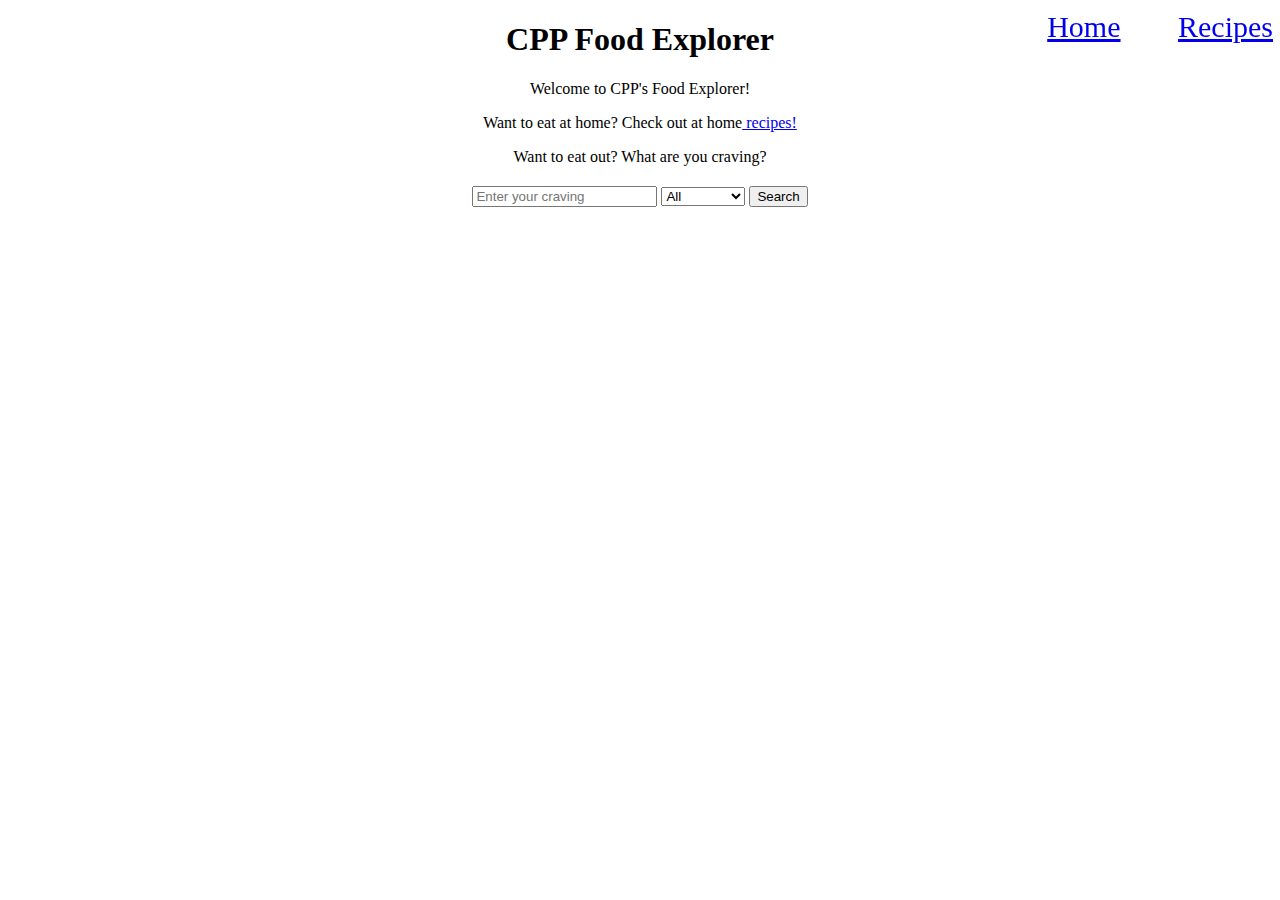
==== index.html @ a8abfef2 "Finished Recipes&Linkage" ====
<!DOCTYPE html>
<html lang="en">
<head>
    <meta charset="UTF-8">
    <meta name="viewport" content="width=device-width, initial-scale=1.0">
    <link href="styles.css" rel="stylesheet">
    <title>CPP Food Explorer</title>
</head>
<body>
    
	<div class="Header">
		<div class="init">
		</div>

		<div class="buttons">
			<a href="index.html">Home</a>
			<a href="recipes.html">Recipes</a>
		</div>
	</div>


    <h1>CPP Food Explorer</h1>
    <p>Welcome to CPP's Food Explorer!</p>
    <p>Want to eat at home? Check out at home<a href="recipes.html"> recipes!</a></p>
    <p>Want to eat out? What are you craving?</p>

        <!-- search bar -->
        <div class="search">
            <form id="searchForm">
                <input type="text" id="searchInput" placeholder="Enter your craving">
                <select id="filterOptions">
                    <option value="all">All</option>
                    <option value="cheap">Cheap</option>
                    <option value="moderate">Moderate</option>
                    <option value="expensive">Expensive</option>
                </select> 
                <button type="submit">Search</button>
                
            </form>
        </div>

</body>
</html>
---- styles.css ----
h1 {
    text-align: center;
}

p {
    text-align: center;
}


.search {
    text-align: center;
    margin-top: 20px; 
}

#searchForm {
    display: inline-block;
}

.Header{
    position: fixed;
    text-align: left; /*shifts to the right*/
    color: #FFDB59;
    font-size: 30px; /*changes font size to 30px*/
    word-spacing: 50px; /*adds spaces between the words*/
    display: flex; /*flex box that makes sure everything stays as a row despite change in screen size*/
    align-items: baseline; /*makes all the elements (words and circle) line up*/
    flex-direction: row; /*flex box that makes sure everything stays as a row despite change in screen size*/
    top: 10px;
    z-index: 999;
    width: 100%;
}

/* Add your CSS styles here */
.recipes-heading {
    text-align: center;
    font-family: Arial, sans-serif;
    font-size: 28px;
    color: #333; /* Change the color as desired */
    margin-top: 50px; /* Adjust the margin-top as needed */
}

.breaky{
    text-decoration: underline;
}

.buttons {
    margin-right: 15px;
    margin-left: auto;
}
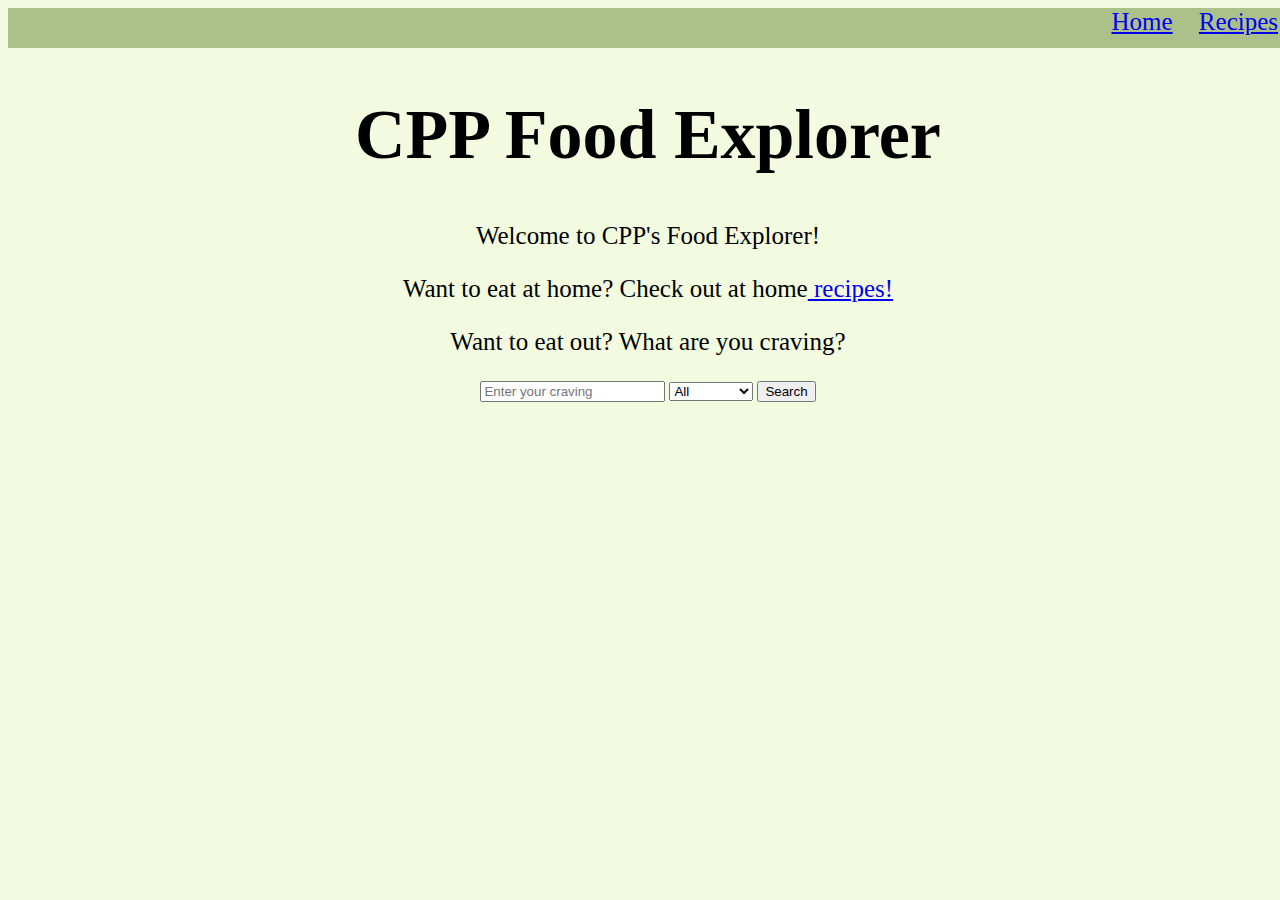
==== commit 72760621: "reorganized recipes" ====
--- a/index.html
+++ b/index.html
@@ -8,21 +8,19 @@
 </head>
 <body>
     
-	<div class="Header">
-		<div class="init">
-		</div>
-
-		<div class="buttons">
+	<div class="Header"> 
+		<nav class="buttons">
 			<a href="index.html">Home</a>
 			<a href="recipes.html">Recipes</a>
-		</div>
+        </nav>
 	</div>
 
-
-    <h1>CPP Food Explorer</h1>
-    <p>Welcome to CPP's Food Explorer!</p>
-    <p>Want to eat at home? Check out at home<a href="recipes.html"> recipes!</a></p>
-    <p>Want to eat out? What are you craving?</p>
+    <div class="intro">
+        <h1>CPP Food Explorer</h1>
+        <p>Welcome to CPP's Food Explorer!</p>
+        <p>Want to eat at home? Check out at home<a href="recipes.html"> recipes!</a></p>
+        <p>Want to eat out? What are you craving?</p>
+    </div>
 
         <!-- search bar -->
         <div class="search">
@@ -39,5 +37,5 @@
             </form>
         </div>
 
-</body>
+    </body>
 </html>
--- a/styles.css
+++ b/styles.css
@@ -1,12 +1,3 @@
-h1 {
-    text-align: center;
-}
-
-p {
-    text-align: center;
-}
-
-
 .search {
     text-align: center;
     margin-top: 20px; 
@@ -16,35 +7,71 @@
     display: inline-block;
 }
 
-.Header{
-    position: fixed;
-    text-align: left; /*shifts to the right*/
-    color: #FFDB59;
-    font-size: 30px; /*changes font size to 30px*/
-    word-spacing: 50px; /*adds spaces between the words*/
-    display: flex; /*flex box that makes sure everything stays as a row despite change in screen size*/
-    align-items: baseline; /*makes all the elements (words and circle) line up*/
-    flex-direction: row; /*flex box that makes sure everything stays as a row despite change in screen size*/
-    top: 10px;
-    z-index: 999;
+h1 {
+    text-align: center;
+    font-size: 70px;
+}
+
+p {
+    text-align: center;
+    font-size: 25px;
+}
+
+.Header {
+    height: 40px;
+    background-color: #ACC18A;
+}
+
+nav {
+    font-size: 25px;
+    text-align: right;
+}
+
+nav > a {
+    margin-left: 10px;
+    margin-right: 10px;
+}
+
+body {
+    background-color: #f2fbe0;
     width: 100%;
 }
 
-/* Add your CSS styles here */
 .recipes-heading {
-    text-align: center;
-    font-family: Arial, sans-serif;
-    font-size: 28px;
-    color: #333; /* Change the color as desired */
-    margin-top: 50px; /* Adjust the margin-top as needed */
+    color: #1D4E89;
 }
 
-.breaky{
-    text-decoration: underline;
+.breakfast {
+    margin: 20px;
 }
 
-.buttons {
-    margin-right: 15px;
-    margin-left: auto;
+h2 {
+    background-color: #ACC18A;
+    font-size: 30px;
+    text-align: center;
 }
 
+h3 {
+    font-size: 27px;
+    color: #1D4E89;
+}
+
+.breakfast > h2 {
+    text-align: center;
+    
+}
+
+.breakfast-1, .breakfast-2 {
+    display: flex;
+    flex: wrap;
+    width: 100%;
+}
+
+.ingredients {
+    width: 50%;
+    font-size: 22px;
+}
+.instructions {
+    width: 50%;
+    font-size: 22px;
+}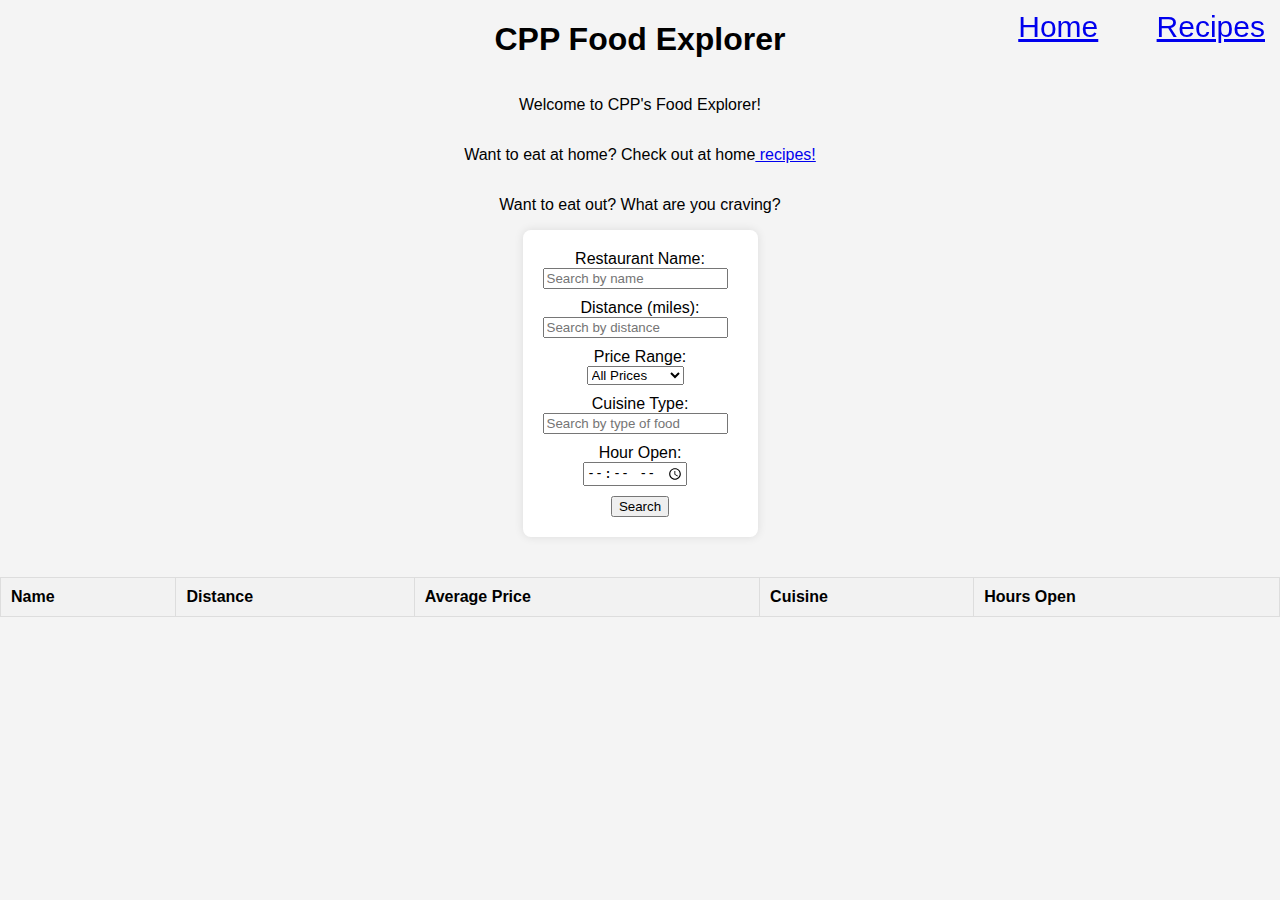
==== commit f8489c08: "added search bar; bug to fix: results don't show" ====
--- a/index.html
+++ b/index.html
@@ -8,34 +8,62 @@
 </head>
 <body>
     
-	<div class="Header"> 
-		<nav class="buttons">
+	<div class="Header">
+		<div class="init">
+		</div>
+
+		<div class="buttons">
 			<a href="index.html">Home</a>
 			<a href="recipes.html">Recipes</a>
-        </nav>
+		</div>
 	</div>
 
-    <div class="intro">
-        <h1>CPP Food Explorer</h1>
-        <p>Welcome to CPP's Food Explorer!</p>
-        <p>Want to eat at home? Check out at home<a href="recipes.html"> recipes!</a></p>
-        <p>Want to eat out? What are you craving?</p>
+
+    <h1>CPP Food Explorer</h1>
+    <p>Welcome to CPP's Food Explorer!</p>
+    <p>Want to eat at home? Check out at home<a href="recipes.html"> recipes!</a></p>
+    <p>Want to eat out? What are you craving?</p>
+
+      <div id="search-bar">
+        <label for="search-name">Restaurant Name:</label>
+        <input type="text" class="search-input" id="search-name" placeholder="Search by name">
+
+        <label for="search-distance">Distance (miles):</label>
+        <input type="number" class="search-input" id="search-distance" placeholder="Search by distance">
+
+
+        <label for="search-price">Price Range:</label>
+        <select class="search-input" id="search-price">
+            <option value="">All Prices</option>
+            <option value="$">Low ($)</option>
+            <option value="$$">Medium ($$)</option>
+            <option value="$$$">High ($$$)</option>
+        </select>
+
+        <label for="search-food">Cuisine Type:</label>
+        <input type="text" class="search-input" id="search-food" placeholder="Search by type of food">
+
+        <label for="search-hours">Hour Open:</label>
+        <input type="time" class="search-input" id="search-hours" placeholder="Search by hours open">
+        
+        <button id="search-button" onclick="searchRestaurants()">Search</button>
+
     </div>
 
-        <!-- search bar -->
-        <div class="search">
-            <form id="searchForm">
-                <input type="text" id="searchInput" placeholder="Enter your craving">
-                <select id="filterOptions">
-                    <option value="all">All</option>
-                    <option value="cheap">Cheap</option>
-                    <option value="moderate">Moderate</option>
-                    <option value="expensive">Expensive</option>
-                </select> 
-                <button type="submit">Search</button>
-                
-            </form>
-        </div>
+      <table id="restaurant-table">
+        <thead>
+            <tr>
+                <th>Name</th>
+                <th>Distance</th>
+                <th> Average Price</th>
+                <th>Cuisine</th>
+                <th>Hours Open</th>
+            </tr>
+        </thead>
+        <tbody id="table-body">
+            <!-- Restaurant data will be dynamically added here -->
+        </tbody>
+    </table>
 
-    </body>
+</body>
 </html>
--- a/styles.css
+++ b/styles.css
@@ -1,3 +1,12 @@
+h1 {
+    text-align: center;
+}
+
+p {
+    text-align: center;
+}
+
+
 .search {
     text-align: center;
     margin-top: 20px; 
@@ -7,71 +16,91 @@
     display: inline-block;
 }
 
-h1 {
-    text-align: center;
-    font-size: 70px;
+.Header{
+    position: fixed;
+    text-align: left; /*shifts to the right*/
+    color: #FFDB59;
+    font-size: 30px; /*changes font size to 30px*/
+    word-spacing: 50px; /*adds spaces between the words*/
+    display: flex; /*flex box that makes sure everything stays as a row despite change in screen size*/
+    align-items: baseline; /*makes all the elements (words and circle) line up*/
+    flex-direction: row; /*flex box that makes sure everything stays as a row despite change in screen size*/
+    top: 10px;
+    z-index: 999;
+    width: 100%;
 }
 
-p {
+/* Add your CSS styles here */
+.recipes-heading {
     text-align: center;
-    font-size: 25px;
+    font-family: Arial, sans-serif;
+    font-size: 28px;
+    color: #333; /* Change the color as desired */
+    margin-top: 50px; /* Adjust the margin-top as needed */
 }
 
-.Header {
-    height: 40px;
-    background-color: #ACC18A;
+.breaky{
+    text-decoration: underline;
 }
 
-nav {
-    font-size: 25px;
-    text-align: right;
-}
-
-nav > a {
-    margin-left: 10px;
-    margin-right: 10px;
+.buttons {
+    margin-right: 15px;
+    margin-left: auto;
 }
 
 body {
-    background-color: #f2fbe0;
-    width: 100%;
+  font-family: Arial, sans-serif;
+  background-color: #f4f4f4;
+  margin: 0;
+  padding: 0;
+  display: flex;
+  flex-direction: column;
+  align-items: center;
+  height: 100vh;
 }
 
-.recipes-heading {
-    color: #1D4E89;
+/* main page styles */
+#search-bar {
+  display: flex;
+  flex-direction: column;
+  align-items: center;
+  background-color: #fff;
+  padding: 20px;
+  border-radius: 8px;
+  box-shadow: 0 0 10px rgba(0, 0, 0, 0.1);
+  margin-bottom: 20px;
 }
 
-.breakfast {
-    margin: 20px;
+#results {
+  width: 100%;
+  max-width: 600px;
+  margin: 0 auto;
 }
 
-h2 {
-    background-color: #ACC18A;
-    font-size: 30px;
-    text-align: center;
+#results div {
+  margin-bottom: 10px;
+  padding: 10px;
+  border: 1px solid #ddd;
+  border-radius: 4px;
 }
 
-h3 {
-    font-size: 27px;
-    color: #1D4E89;
+table {
+  width: 100%;
+  border-collapse: collapse;
+  margin-top: 20px;
 }
 
-.breakfast > h2 {
-    text-align: center;
-    
+th, td {
+  border: 1px solid #ddd;
+  padding: 10px;
+  text-align: left;
 }
 
-.breakfast-1, .breakfast-2 {
-    display: flex;
-    flex: wrap;
-    width: 100%;
+th {
+  background-color: #f2f2f2;
 }
 
-.ingredients {
-    width: 50%;
-    font-size: 22px;
-}
-.instructions {
-    width: 50%;
-    font-size: 22px;
+.search-input {
+  margin-right: 10px;
+  margin-bottom: 10px;
 }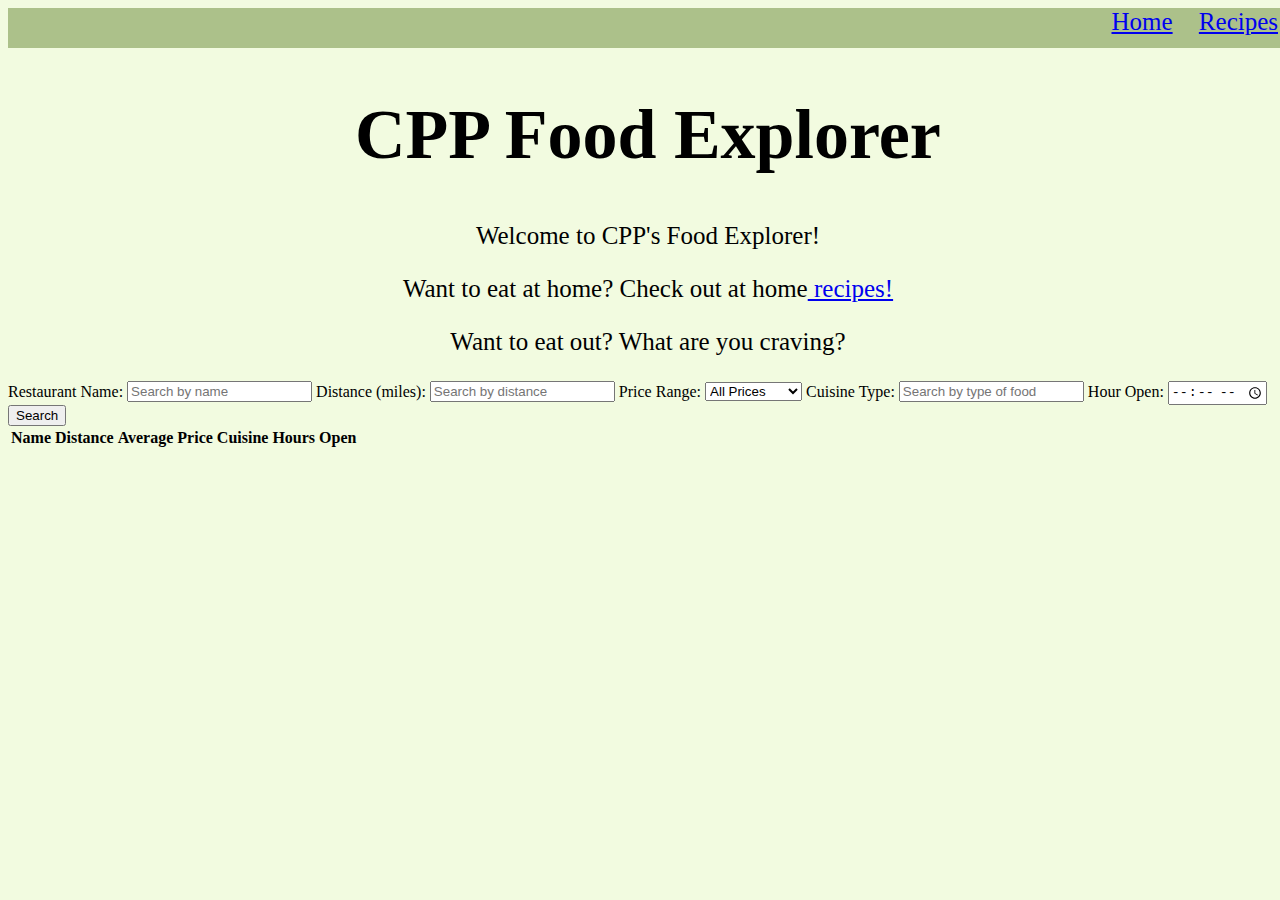
==== commit 7ff21728: "Merge branch 'Main' into Mandy's-branch" ====
--- a/index.html
+++ b/index.html
@@ -8,21 +8,19 @@
 </head>
 <body>
     
-	<div class="Header">
-		<div class="init">
-		</div>
-
-		<div class="buttons">
+	<div class="Header"> 
+		<nav class="buttons">
 			<a href="index.html">Home</a>
 			<a href="recipes.html">Recipes</a>
-		</div>
+        </nav>
 	</div>
 
-
-    <h1>CPP Food Explorer</h1>
-    <p>Welcome to CPP's Food Explorer!</p>
-    <p>Want to eat at home? Check out at home<a href="recipes.html"> recipes!</a></p>
-    <p>Want to eat out? What are you craving?</p>
+    <div class="intro">
+        <h1>CPP Food Explorer</h1>
+        <p>Welcome to CPP's Food Explorer!</p>
+        <p>Want to eat at home? Check out at home<a href="recipes.html"> recipes!</a></p>
+        <p>Want to eat out? What are you craving?</p>
+    </div>
 
       <div id="search-bar">
         <label for="search-name">Restaurant Name:</label>
@@ -65,5 +63,5 @@
         </tbody>
     </table>
 
-</body>
+    </body>
 </html>
--- a/styles.css
+++ b/styles.css
@@ -1,12 +1,3 @@
-h1 {
-    text-align: center;
-}
-
-p {
-    text-align: center;
-}
-
-
 .search {
     text-align: center;
     margin-top: 20px; 
@@ -16,37 +7,74 @@
     display: inline-block;
 }
 
-.Header{
-    position: fixed;
-    text-align: left; /*shifts to the right*/
-    color: #FFDB59;
-    font-size: 30px; /*changes font size to 30px*/
-    word-spacing: 50px; /*adds spaces between the words*/
-    display: flex; /*flex box that makes sure everything stays as a row despite change in screen size*/
-    align-items: baseline; /*makes all the elements (words and circle) line up*/
-    flex-direction: row; /*flex box that makes sure everything stays as a row despite change in screen size*/
-    top: 10px;
-    z-index: 999;
+h1 {
+    text-align: center;
+    font-size: 70px;
+}
+
+p {
+    text-align: center;
+    font-size: 25px;
+}
+
+.Header {
+    height: 40px;
+    background-color: #ACC18A;
     width: 100%;
 }
 
-/* Add your CSS styles here */
-.recipes-heading {
-    text-align: center;
-    font-family: Arial, sans-serif;
-    font-size: 28px;
-    color: #333; /* Change the color as desired */
-    margin-top: 50px; /* Adjust the margin-top as needed */
+nav {
+    font-size: 25px;
+    text-align: right;
 }
 
-.breaky{
-    text-decoration: underline;
+nav > a {
+    padding-left: 10px;
+    padding-right: 10px;
 }
 
-.buttons {
-    margin-right: 15px;
-    margin-left: auto;
+body {
+    background-color: #f2fbe0;
+    width: 100%;
 }
+
+.recipes-heading {
+    color: #1D4E89;
+}
+
+.breakfast {
+    margin: 20px;
+}
+
+h2 {
+    background-color: #ACC18A;
+    font-size: 30px;
+    text-align: center;
+}
+
+h3 {
+    font-size: 27px;
+    color: #1D4E89;
+}
+
+.breakfast > h2 {
+    text-align: center;
+}
+
+.breakfast-1, .breakfast-2 {
+    display: flex;
+    flex: wrap;
+    width: 100%;
+}
+
+
+.ingredients {
+    width: 50%;
+    font-size: 22px;
+}
+.instructions {
+    width: 50%;
+    font-size: 22px;
 
 body {
   font-family: Arial, sans-serif;
@@ -103,4 +131,5 @@
 .search-input {
   margin-right: 10px;
   margin-bottom: 10px;
+
 }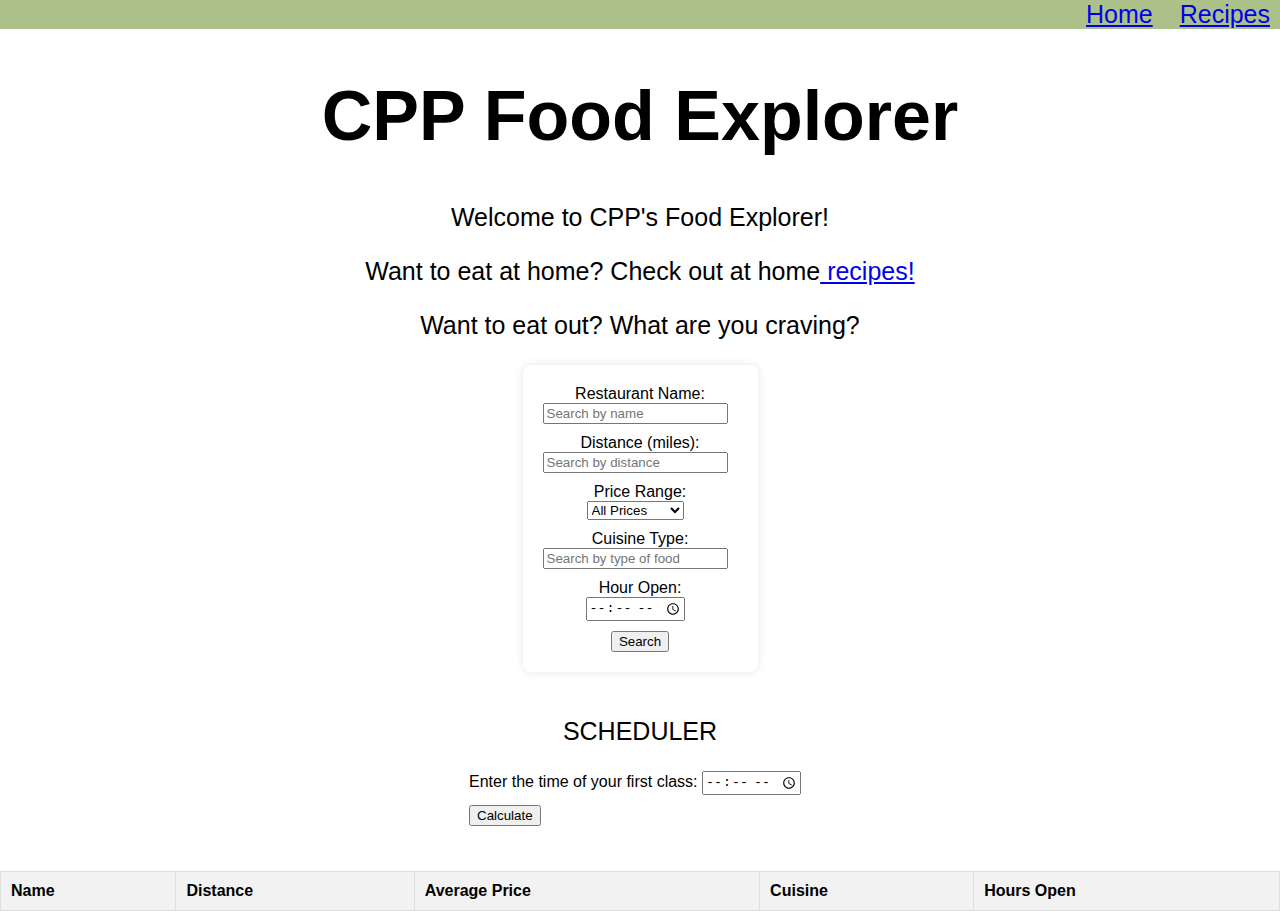
==== commit ab15d279: "Scheduler Calculator" ====
--- a/index.html
+++ b/index.html
@@ -48,12 +48,64 @@
 
     </div>
 
+    <div id="scheduler">
+        <p>SCHEDULER</p>
+        <label for="search-hours">Enter the time of your first class:</label>
+        <input type="time" class="search-input" id="search-hours-input" placeholder="Search by hours open"><br>
+        <button id="search-button" onclick="calculateTime()">Calculate</button>
+        <p id="output"></p>
+    </div>
+    
+    <script>
+       function calculateTime() {
+        //get input time
+        var inputTime = document.getElementById("search-hours-input").value;
+
+        //split the input time into hours and minutes
+        var parts = inputTime.split(":");
+        var hours = parseInt(parts[0], 10);
+        var minutes = parseInt(parts[1], 10);
+
+        //10 hrs from first class
+        hours -= 11;
+
+        //if the result is before midnight)
+        if (hours < 0) {
+            hours += 24; // add 24 hours to get the correct hour
+        }
+
+        
+        var period = "AM";
+        if (hours >= 12) {
+            period = "PM";
+        }
+
+       
+        hours = hours % 12;
+        if (hours === 0) {
+            hours = 12; // 12-hour clock, so 0 becomes 12
+        }
+
+        //(hh:mm AM/PM)
+        var outputTime = ("0" + hours).slice(-2) + ":" + ("0" + minutes).slice(-2) + " " + period;
+
+    
+  
+        var sentence = "You should sleep at around: " + outputTime +". You have 2 hours to get ready and eat breakfast. You have 1 hour to commute and get to class!";
+    
+        alert(sentence);
+    }
+        
+    </script>
+    
+    
+
       <table id="restaurant-table">
         <thead>
             <tr>
                 <th>Name</th>
                 <th>Distance</th>
-                <th> Average Price</th>
+                <th>Average Price</th>
                 <th>Cuisine</th>
                 <th>Hours Open</th>
             </tr>
--- a/styles.css
+++ b/styles.css
@@ -34,7 +34,8 @@
 }
 
 body {
-    background-color: #f2fbe0;
+    /* background-color: #f2fbe0; */
+    background-color: linear-gradient(#01426A 75%, #00843D 50%, #FEB500 25%);
     width: 100%;
 }
 
@@ -42,14 +43,10 @@
     color: #1D4E89;
 }
 
-.breakfast {
-    margin: 20px;
-}
-
 h2 {
-    background-color: #ACC18A;
     font-size: 30px;
     text-align: center;
+    width: 100%;
 }
 
 h3 {
@@ -57,16 +54,43 @@
     color: #1D4E89;
 }
 
-.breakfast > h2 {
-    text-align: center;
+.breakfast-header {
+  background-color: #FEB500;
+  color: white;
 }
 
-.breakfast-1, .breakfast-2 {
+.lunch-header {
+  background-color: #00843D;
+  color: white;
+}
+
+.dinner-header {
+  background-color: #01426A;
+  color: white;
+}
+
+
+.breakfast-1, .breakfast-2, .breakfast-3 {
     display: flex;
     flex: wrap;
     width: 100%;
+    background-color: #FFE299;
+
 }
 
+.lunch-1, .lunch-2, .lunch-3 {
+  display: flex;
+  flex: wrap;
+  width: 100%;
+  background-color: #DAFEB7;
+}
+
+.dinner-1, .dinner-2, .dinner-3 {
+  display: flex;
+  flex: wrap;
+  width: 100%;
+  background-color: #86BEE1;
+}
 
 .ingredients {
     width: 50%;
@@ -75,10 +99,10 @@
 .instructions {
     width: 50%;
     font-size: 22px;
+}
 
 body {
   font-family: Arial, sans-serif;
-  background-color: #f4f4f4;
   margin: 0;
   padding: 0;
   display: flex;
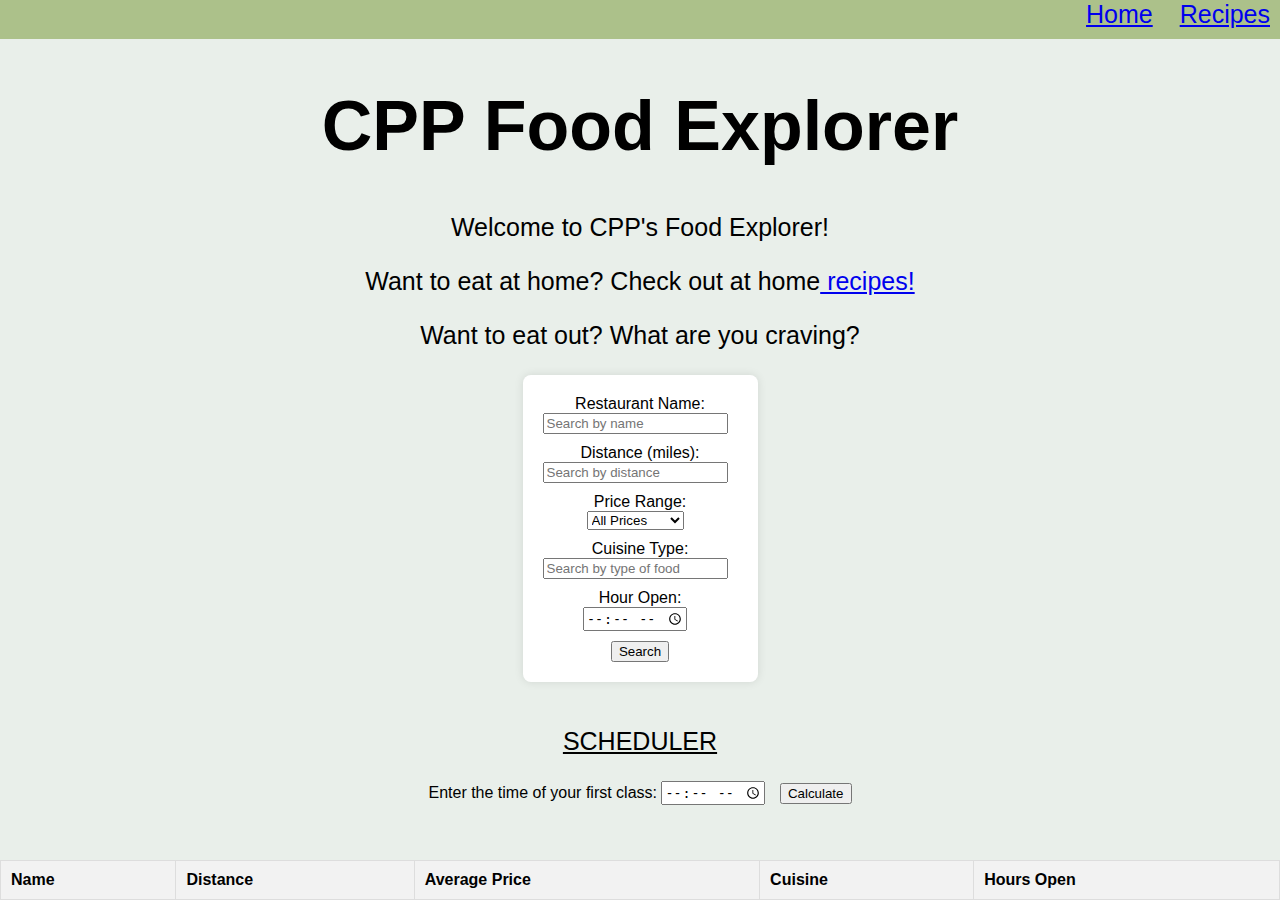
==== commit bebdaa5b: "Style changes to scheduler" ====
--- a/index.html
+++ b/index.html
@@ -49,9 +49,9 @@
     </div>
 
     <div id="scheduler">
-        <p>SCHEDULER</p>
+        <p><u>SCHEDULER</u></p>
         <label for="search-hours">Enter the time of your first class:</label>
-        <input type="time" class="search-input" id="search-hours-input" placeholder="Search by hours open"><br>
+        <input type="time" class="search-input" id="search-hours-input" placeholder="Search by hours open">
         <button id="search-button" onclick="calculateTime()">Calculate</button>
         <p id="output"></p>
     </div>
@@ -96,7 +96,7 @@
         alert(sentence);
     }
         
-    </script>
+    </script> 
     
     
 
--- a/styles.css
+++ b/styles.css
@@ -34,8 +34,7 @@
 }
 
 body {
-    /* background-color: #f2fbe0; */
-    background-color: linear-gradient(#01426A 75%, #00843D 50%, #FEB500 25%);
+    background-color: white;
     width: 100%;
 }
 
@@ -109,7 +108,11 @@
   flex-direction: column;
   align-items: center;
   height: 100vh;
-}
+  /* Diagonal gradient background with fading effect */
+  background-color: #e9efea;
+
+
+
 
 /* main page styles */
 #search-bar {
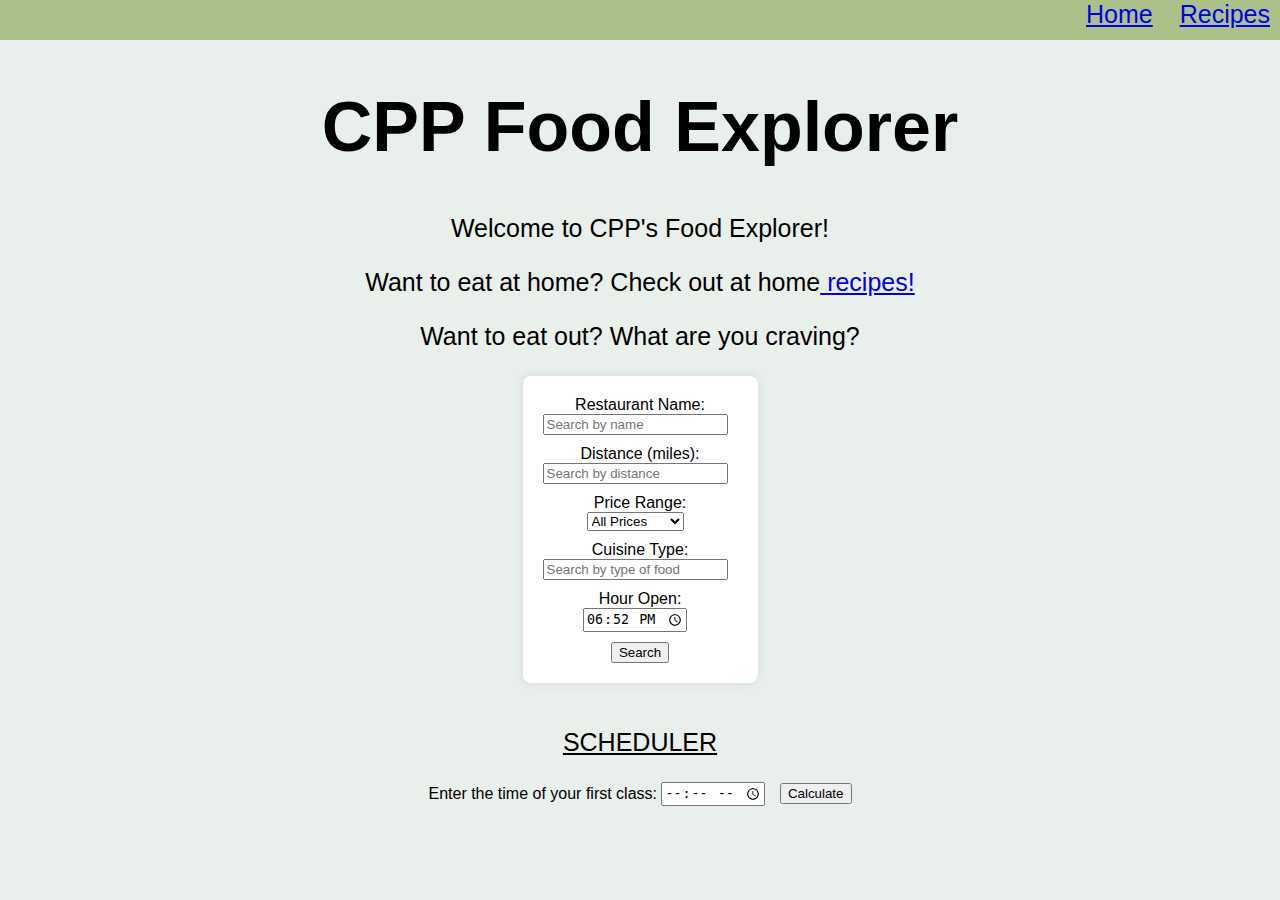
==== commit 5eab05ff: "final merge" ====
--- a/index.html
+++ b/index.html
@@ -1,52 +1,56 @@
 <!DOCTYPE html>
 <html lang="en">
+
 <head>
-    <meta charset="UTF-8">
-    <meta name="viewport" content="width=device-width, initial-scale=1.0">
-    <link href="styles.css" rel="stylesheet">
-    <title>CPP Food Explorer</title>
+  <meta charset="UTF-8">
+  <meta name="viewport" content="width=device-width, initial-scale=1.0">
+  <link href="styles.css" rel="stylesheet">
+  <title>CPP Food Explorer</title>
+  <script src="main.js"></script>
 </head>
+
 <body>
-    
-	<div class="Header"> 
-		<nav class="buttons">
-			<a href="index.html">Home</a>
-			<a href="recipes.html">Recipes</a>
-        </nav>
-	</div>
 
-    <div class="intro">
-        <h1>CPP Food Explorer</h1>
-        <p>Welcome to CPP's Food Explorer!</p>
-        <p>Want to eat at home? Check out at home<a href="recipes.html"> recipes!</a></p>
-        <p>Want to eat out? What are you craving?</p>
-    </div>
+  <div class="Header">
+    <nav class="buttons">
+      <a href="index.html">Home</a>
+      <a href="recipes.html">Recipes</a>
+    </nav>
+  </div>
 
-      <div id="search-bar">
-        <label for="search-name">Restaurant Name:</label>
-        <input type="text" class="search-input" id="search-name" placeholder="Search by name">
+  <div class="intro">
+    <h1>CPP Food Explorer</h1>
+    <p>Welcome to CPP's Food Explorer!</p>
+    <p>Want to eat at home? Check out at home<a href="recipes.html"> recipes!</a></p>
+    <p>Want to eat out? What are you craving?</p>
+  </div>
 
-        <label for="search-distance">Distance (miles):</label>
-        <input type="number" class="search-input" id="search-distance" placeholder="Search by distance">
+  <div id="search-bar">
+    <label for="search-name">Restaurant Name:</label>
+    <input type="text" class="search-input" id="search-name" placeholder="Search by name">
+
+    <label for="search-distance">Distance (miles):</label>
+    <input type="number" class="search-input" id="search-distance" placeholder="Search by distance">
 
 
-        <label for="search-price">Price Range:</label>
-        <select class="search-input" id="search-price">
-            <option value="">All Prices</option>
-            <option value="$">Low ($)</option>
-            <option value="$$">Medium ($$)</option>
-            <option value="$$$">High ($$$)</option>
-        </select>
+    <label for="search-price">Price Range:</label>
+    <select class="search-input" id="search-price">
+      <option value="">All Prices</option>
+      <option value="$">Low ($)</option>
+      <option value="$$">Medium ($$)</option>
+      <option value="$$$">High ($$$)</option>
+    </select>
 
-        <label for="search-food">Cuisine Type:</label>
-        <input type="text" class="search-input" id="search-food" placeholder="Search by type of food">
+    <label for="search-food">Cuisine Type:</label>
+    <input type="text" class="search-input" id="search-food" placeholder="Search by type of food">
 
-        <label for="search-hours">Hour Open:</label>
-        <input type="time" class="search-input" id="search-hours" placeholder="Search by hours open">
-        
-        <button id="search-button" onclick="searchRestaurants()">Search</button>
+    <label for="search-hours">Hour Open:</label>
+    <input type="time" class="search-input" id="search-hours" placeholder="Search by hours open">
 
-    </div>
+    <!-- <button id="search-button" onclick="searchRestaurants()">Search</button> -->
+    <button id="search-button">Search</button>
+
+  </div>
 
     <div id="scheduler">
         <p><u>SCHEDULER</u></p>
@@ -105,7 +109,7 @@
             <tr>
                 <th>Name</th>
                 <th>Distance</th>
-                <th>Average Price</th>
+                <th> Average Price</th>
                 <th>Cuisine</th>
                 <th>Hours Open</th>
             </tr>
@@ -115,5 +119,6 @@
         </tbody>
     </table>
 
-    </body>
-</html>
+</body>
+
+</html>--- a/styles.css
+++ b/styles.css
@@ -111,7 +111,7 @@
   /* Diagonal gradient background with fading effect */
   background-color: #e9efea;
 
-
+}
 
 
 /* main page styles */
@@ -158,5 +158,9 @@
 .search-input {
   margin-right: 10px;
   margin-bottom: 10px;
+}
 
-}+#restaurant-table {
+  display: none;
+}
+
